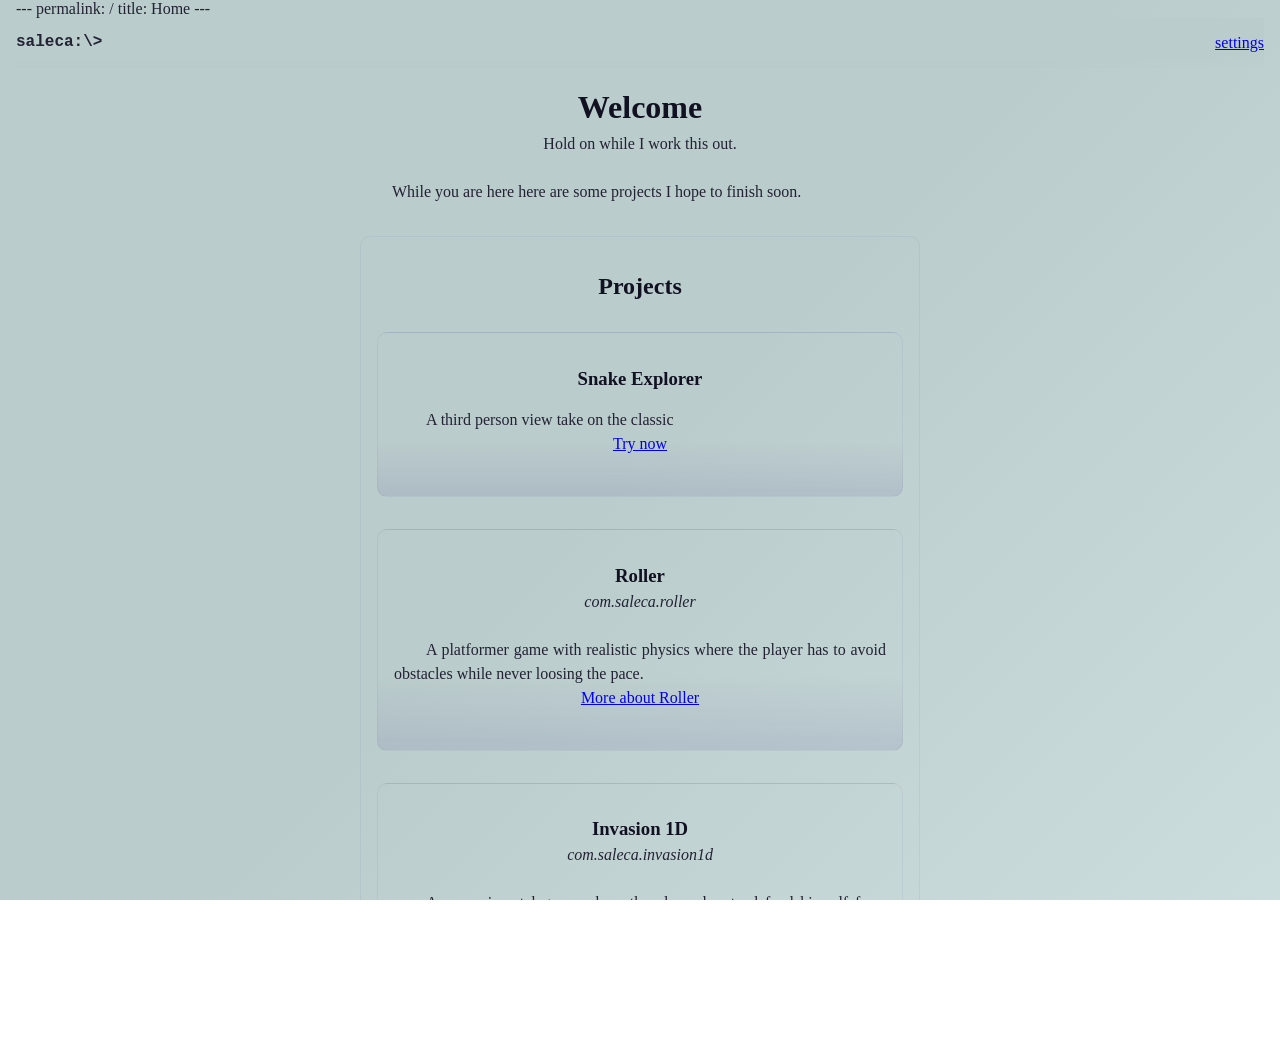
==== content/index.html @ d8980519 "removed console animation and changed pallete" ====
---
permalink: /
title: Home
---
<!DOCTYPE html>
<html lang="en">

<head>
    <meta charset="UTF-8">
    <meta name="viewport" content="width=device-width, initial-scale=1.0">
    <title>{{ page.title }}</title>
    <script src="/js/init-theme.js"></script>
    <link rel="stylesheet" type="text/css" href="/css/main.css">
    <script src="/js/load-manager.js" defer></script>
</head>

<body>
    <main>
        <div class="en">
            <h1>Welcome</h1>
            <p class="focus">Hold on while I work this out.</p>
            <p>While you are here here are some projects I hope to finish soon.</p>

            <section>
                <h2>Projects</h2>
                <section>
                    <h3>Snake Explorer</h3>
                    <p>A third person view take on the classic</p>
                    <p class="focus"><a href="snake-explorer">Try now</a></p>
                </section>

                <section>
                    <h3>Roller</h3>
                    <p class="focus"><i>com.saleca.roller</i></p>
                    <p>A platformer game with realistic physics where the player has to avoid obstacles while never
                        loosing the pace.</p>
                    <p class="focus"><a href="roller">More about Roller</a></p>
                </section>

                <section>
                    <h3>Invasion 1D</h3>
                    <p class="focus"><i>com.saleca.invasion1d</i></p>
                    <p>An experimental game where the player has to defend himself from enemies in a single dimention
                        with limited resources.</p>
                    <p class="focus"><a href="invasion1d">More about Invasion 1D</a></p>
                </section>
            </section>
        </div>

        <div class="pt">
            <h1>Bem vindo</h1>
            <p class="focus">Calma, ainda tou a trabalhar nisto.</p>

            <section>
                <h2>Projectos</h2>

                <section>
                    <h3>Snake Explorer</h3>
                    <p>Snake em 3D</p>
                    <p class="focus">Experimenta <a href="snake-explorer">aqui</a></p>
                </section>

                <section>
                    <h3>Roller</h3>
                    <p class="focus"><i>com.saleca.roller</i></p>
                    <p class="focus"><a href="roller">Roller</a></p>
                </section>

                <section>
                    <h3>Invasion 1D</h3>
                    <p class="focus"><i>com.saleca.invasion1d</i></p>
                    <p class="focus"><a href="invasion1d">Invasion 1D</a></p>
                </section>
            </section>
        </div>
    </main>
</body>

</html>
---- css/main.css ----
:root {
    --dark: #112;
    --dark-secondary: #223;
    --dark-accent: #447;
    --dark-overlay: #4474;
    --dark-overlay-secondary: #4471;
    --dark-link: cornflowerblue;
    --dark-link-visited: mediumslateblue;

    --light: #bcc;
    --light-secondary: #cdd;
    --light-accent: #559;
    --light-overlay: #4494;
    --light-overlay-secondary: #5592;
    --light-link: #00e;
    --light-link-visited: #518;

    --foreground: var(--dark);
    --foreground-secondary: var(--dark-secondary);
    --foreground-accent: var(--dark-accent);
    --foreground-overlay: var(--dark-overlay);
    --foreground-overlay-secondary: var(--dark-overlay-secondary);

    --background: var(--light);
    --background-secondary: var(--light-secondary);
    --background-accent: var(--light-accent);
    --background-overlay: var(--light-overlay);
    --background-overlay-secondary: var(--light-overlay-secondary);

    --link: var(--light-link);
    --link-visited: var(--light-link-visited);
    --icon-foreground: var(--foreground-accent);

    --border-width: 1px;
    --border-radius: 5px;
    --border-radius-secondary: 10px;
    --scrollbar-width: 10px;

    --animation-time: .3s;
}

html:has(#dark:checked) {
    --foreground: var(--light);
    --foreground-secondary: var(--light-secondary);
    --foreground-accent: var(--light-accent);
    --foreground-overlay: var(--light-overlay);
    --foreground-overlay-secondary: var(--light-overlay-secondary);

    --background: var(--dark);
    --background-secondary: var(--dark-secondary);
    --background-accent: var(--dark-accent);
    --background-overlay: var(--dark-overlay);
    --background-overlay-secondary: var(--dark-overlay-secondary);

    --link: var(--dark-link);
    --link-visited: var(--dark-link-visited);
}

@media (prefers-color-scheme: dark) {
    html:has(#device:checked) {
        --foreground: var(--light);
        --foreground-secondary: var(--light-secondary);
        --foreground-accent: var(--light-accent);
        --background: var(--dark);
        --background-secondary: var(--dark-secondary);
        --background-accent: var(--dark-accent);
        --link: var(--dark-link);
        --link-visited: var(--dark-link-visited);
        --background-overlay: var(--dark-overlay);
        --background-overlay-secondary: var(--dark-overlay-secondary);
        --foreground-overlay: var(--light-overlay);
        --foreground-overlay-secondary: var(--light-overlay-secondary);

    }
}

* {
    box-sizing: border-box;
}

html {
    height: 100vh;
    overflow-x: hidden;

    transition:
        --foreground var(--animation-time),
        --foreground_secondary var(--animation-time),
        --foreground_secondary var(--animation-time),
        --background var(--animation-time),
        --background-secondary var(--animation-time),
        --link var(--animation-time),
        --link-visited var(--animation-time),
        --background-overlay var(--animation-time),
        --background-overlay-secondary var(--animation-time),
        --foreground-overlay var(--animation-time),
        --foreground-overlay-secondary var(--animation-time);
}

body {
    height: inherit;
    overflow-x: inherit;
    scroll-behavior: smooth;

    margin: 0;
    padding-left: 1em;
    padding-right: 1em;

    background-size: cover;
    background-attachment: scroll;
    background: linear-gradient(135deg, var(--background) 50%, var(--background-secondary));
    color: var(--foreground-secondary);
}


#page {
    height: 100%;
    display: flex;
    flex-direction: column;

    width: 100%;
    margin: 0 auto;

}

#resizable {
    flex-grow: 1;
}

header {
    background: linear-gradient(var(--background) 66%, transparent);
    color: var(--foreground);

    position: sticky;
    top: 0;
    z-index: 10;
    padding: 1em 0;
}

footer {
    flex-shrink: 0;
    align-self: center;
}

main,
footer {
    padding-bottom: 2em;
    min-width: 100%;
}

main {
    margin: 0 auto;
}

section {
    margin-top: 2em;
    padding: 1em;
    border: 1px solid var(--foreground-overlay-secondary);
    border-radius: var(--border-radius-secondary);
}

section>section {
    background: linear-gradient(0deg, var(--background-overlay-secondary), transparent 33%);
}

span {
    display: inline-block;
}

h1,
h2,
h3,
h4,
h5,
h6 {
    color: var(--foreground);
    text-align: center;
    text-wrap: balance;
}

p {
    margin: 0 auto;
    text-align: justify;
    text-indent: 4ch;
    hyphens: auto;
    line-height: 1.5em;
}

a {
    color: var(--link);
}

a:visited {
    color: var(--link-visited);
}

button {
    background-color: var(--background);
    color: var(--foreground-accent);
    border: 1px solid var(--foreground-accent);
    border-radius: var(--border-radius);
    padding: .5em;
    cursor: pointer;
}

button:hover {
    background-color: var(--background-secondary);

}

.details {
    hyphens: unset;
    text-align: left;
    padding: 1em 0;
    margin: 0;
    text-indent: unset;
}

.focus {
    hyphens: unset;
    text-indent: unset;
    text-align: center;
    margin-bottom: 1.5em;
}

/*focus after h*/
h1+.focus,
h2+.focus,
h3+.focus {
    margin-top: -1em;
}

/*button focus*/
button.focus {
    display: block;
    margin-left: auto;
    margin-right: auto;
}

hr {
    border-color: var(--foreground-overlay);
    margin: 0;
}

table {
    border-collapse: collapse;
    min-width: 100%;
    text-align: center;
}

td {
    padding: 10px;
    width: 50%;
    color: var(--foreground);
}

tr {
    border-bottom: solid var(--foreground-secondary);
}

tr:last-child {
    border-bottom: none;
}

td>* {
    margin: 0 auto;
}

.center-childs>* {
    margin: 0 auto;
}

.flex {
    display: flex;
}

.column {
    flex-direction: column;
}

.gap {
    gap: 10px;
}

.min-size {
    flex: .3;
}

.strech {
    justify-content: space-evenly;
}

.spread {
    justify-content: space-between;
}

.fill {
    flex-grow: 1;
}

.center-text {
    text-align: center;
}

#page-path {
    margin: 0;
    color: var(--foreground-secondary);
    font-family: 'Courier New', Courier, monospace;
    font-weight: bold;
    text-align: left;
    text-indent: unset;
    hyphens: none;
    word-break: break-all;
    line-height: 1em;

}

#page-path a {
    color: inherit !important;
    border-radius: var(--border-radius);
    padding: 2px 4px;
    text-decoration-line: underline;
    text-decoration-style: dotted;
    text-decoration-color: var(--foreground-accent);
    text-decoration-thickness: 1px;
}

#page-path a:hover {
    color: inherit;
    background-color: var(--background-secondary);
    text-decoration: none;
}

#page-path a:visited {
    color: inherit !important;
}

#unity-canvas {
    width: calc(100vw - 2em - var(--scrollbar-width));
    aspect-ratio: 1;
    margin-top: 1em;
    margin-left: auto;
    margin-right: auto;
    border-radius: 5px;
}

input[type=text],
input[type=email],
textarea {
    background-color: var(--background);
    color: var(--foreground);
    border-color: var(--foreground-accent);
    border-style: solid;
    border-radius: 5px;
    border-width: 1px;
}

input:autofill {
    /*a week's worth of delay*/
    transition-delay: 604800s;
}

textarea {
    resize: vertical;
    min-height: 100px;
    max-height: 40vh;
}

.success {
    color: green;
}

.error {
    color: red;
}

.icon-temp
{
    stroke: var(--foreground-accent);
    fill: var(--foreground-accent);/*--background*/
}

/*
.icon-temp:hover {
    
    fill: var(--background-secondary);
}
*/

.icon {
    fill: var(--background-secondary);
    stroke: var(--foreground-accent);
}

#state-form {
    display: flex;
    justify-content: space-between;
    padding-bottom: 1em;
    padding-top: 1em;
    margin: 0 auto;

    height: 60px;
    user-select: none;
}

.state label {
    padding: .25em;
    cursor: pointer;
    margin: 0;
    border-top: 1px solid var(--foreground-accent);
    border-bottom: 1px solid var(--foreground-accent);

    background-color: var(--background);
    color: var(--foreground-accent);
}

.state label:hover {
    background-color: var(--background-secondary);
}

#dark:checked~.state label[for="dark"],
#device:checked~.state label[for="device"],
#light:checked~.state label[for="light"],
#keys:checked~.state label[for="keys"],
#touch:checked~.state label[for="touch"],
#classic:checked~.state label[for="classic"],
#explorer:checked~.state label[for="explorer"],
#pt:checked~.state label[for="pt"],
#en:checked~.state label[for="en"] {
    background-color: var(--foreground-accent);
    color: var(--background);
}

.corners-left {
    border-radius: var(--border-radius) 0 0 var(--border-radius);
    border-left: 1px solid var(--foreground-accent);
}

.corners-center {
    border-radius: 0;
}

.corners-right {
    border-radius: 0 var(--border-radius) var(--border-radius) 0;

    border-right: 1px solid var(--foreground-accent);

}

.toogle-icon {
    height: 100%;
    aspect-ratio: 1;
    border-width: 1px;
    border-style: solid;
    border-radius: 100%;
    padding-top: 4px;
    border-color: var(--foreground-accent);

    display: flex;
    justify-content: center;

    &>* {
        height: 18px;
        width: 18px;
    }
}

.pt,
.en {
    display: none;
}

html[lang="pt"] .pt {
    display: inherit;
}

html[lang="en"] .en {
    display: inherit;
}

.touch-controls,
.keyboard-controls {
    width: fit-content;
    display: none;
}

html:has(#touch:checked) {
    .touch-controls {
        display: block;
    }
}

html:has(#keys:checked) {
    .keyboard-controls {
        display: block;
    }
}

.classic-mode,
.explorer-mode {
    width: fit-content;
    display: none;
}

html:has(#classic:checked) {
    .classic-mode {
        display: block;
    }

    tr.explorer-mode {
        border-bottom: none;
    }
}

html:has(#explorer:checked) {
    .explorer-mode {
        display: block;
    }

    tr.explorer-mode {
        display: table-row;

    }
}

@media (max-width: 400px) {
    .strech {
        flex-direction: column;
        gap: 10px;
    }
}

@media (min-width: 600px) {
    :root {
        --scrollbar-width: 15px;
    }

    #page {
        width: 100%;
    }



    main,
    footer {
        min-width: 70ch;
        width: 70ch;
        max-width: 70ch;
    }

    #unity-canvas {
        width: calc(min(96vh, 96vw) - 2em - var(--scrollbar-width));
        aspect-ratio: 1.6;
        position: relative;
        right: calc((min(100vh, 100vw) - 70ch) / 2 - 2em - var(--scrollbar-width));
    }
}

::-webkit-scrollbar {
    width: var(--scrollbar-width);
    background-color: transparent;
}

::-webkit-scrollbar-track {
    border-color: var(--foreground-secondary);
    border-width: var(--border-width);
    border-style: solid;
    border-radius: var(--border-radius);
    margin: 50px;
    box-shadow: inset 0 0 4px var(--foreground-overlay);
}

::-webkit-scrollbar-thumb {
    background: var(--background);
    border-color: var(--foreground-secondary);
    border-width: var(--border-width);
    border-style: solid;
    border-radius: var(--border-radius);
}

::-webkit-scrollbar-thumb:hover {
    background: var(--background-secondary);
}


@property --foreground {
    syntax: '<color>';
    initial-value: #000;
    inherits: true;
}

@property --foreground-secondary {
    syntax: '<color>';
    initial-value: #000;
    inherits: true;
}

@property --foreground-accent {
    syntax: '<color>';
    initial-value: #000;
    inherits: true;
}

@property --icon-foreground {
    syntax: '<color>';
    initial-value: #000;
    inherits: true;
}

@property --background {
    syntax: '<color>';
    initial-value: #000;
    inherits: true;
}

@property --background-secondary {
    syntax: '<color>';
    initial-value: #000;
    inherits: true;
}

@property --background-accent {
    syntax: '<color>';
    initial-value: #000;
    inherits: true;
}

@property --foreground-overlay {
    syntax: '<color>';
    initial-value: #000;
    inherits: true;
}

@property --foreground-overlay-secondary {
    syntax: '<color>';
    initial-value: #000;
    inherits: true;
}

@property --background-overlay {
    syntax: '<color>';
    initial-value: #000;
    inherits: true;
}

@property --background-overlay-secondary {
    syntax: '<color>';
    initial-value: #000;
    inherits: true;
}

@property --link {
    syntax: '<color>';
    initial-value: #000;
    inherits: true;
}

@property --link-visited {
    syntax: '<color>';
    initial-value: #000;
    inherits: true;
}
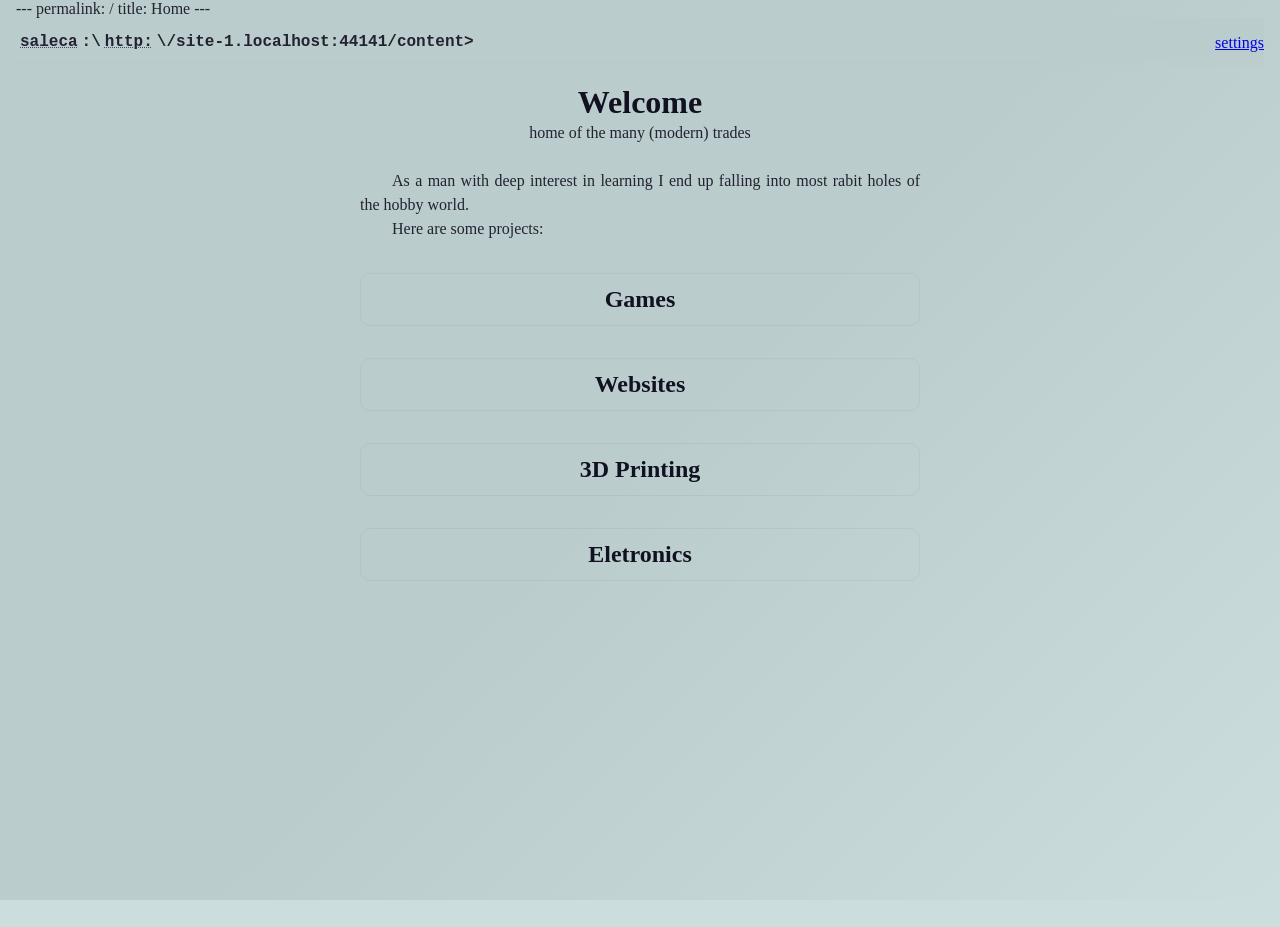
==== commit 3515b461: "updated content" ====
--- a/content/index.html
+++ b/content/index.html
@@ -18,11 +18,13 @@
     <main>
         <div class="en">
             <h1>Welcome</h1>
-            <p class="focus">Hold on while I work this out.</p>
-            <p>While you are here here are some projects I hope to finish soon.</p>
-
-            <section>
-                <h2>Projects</h2>
+            <p class="focus">home of the many (modern) trades</p>
+            <p>As a man with deep interest in learning I end up falling into most rabit holes of the hobby world.</p>
+            <p>Here are some projects:</p>
+            <details>
+                <summary>
+                    <h2>Games</h2>
+                </summary>
                 <section>
                     <h3>Snake Explorer</h3>
                     <p>A third person view take on the classic</p>
@@ -44,15 +46,48 @@
                         with limited resources.</p>
                     <p class="focus"><a href="invasion1d">More about Invasion 1D</a></p>
                 </section>
-            </section>
+            </details>
+            <details>
+                <summary>
+                    <h2>Websites</h2>
+                </summary>
+                <section>
+                    <h3>3D Printing Service</h3>
+                    <p>A website with gallery and editor to configure parts to order</p>
+                    <p class="focus"><a>place-holder</a></p>
+                </section>
+            </details>
+
+            <details>
+                <summary>
+                    <h2>3D Printing</h2>
+                </summary>
+                <section>
+                    <h3>Flower Pots</h3>
+                    <p>some my current favorite flower pot designs</p>
+                    <img>image here</img>
+                    <p class="focus"><a>Gallery</a></p>
+                </section>
+            </details>
+
+            <details>
+                <summary>
+                    <h2>Eletronics</h2>
+                </summary>
+                <section>
+                    <h3>RGB ring</h3>
+                    <p>A RGB ring to provide real feedback for digital rotary encoders.</p>
+                    <p class="focus"><a>see more</a></p>
+                </section>
+            </details>
         </div>
 
         <div class="pt">
             <h1>Bem vindo</h1>
-            <p class="focus">Calma, ainda tou a trabalhar nisto.</p>
+            <p class="focus">local dos varios oficios (modernos)</p>
 
             <section>
-                <h2>Projectos</h2>
+                <h2>Jogos</h2>
 
                 <section>
                     <h3>Snake Explorer</h3>
--- a/css/main.css
+++ b/css/main.css
@@ -79,8 +79,10 @@
 }
 
 html {
-    height: 100vh;
+    height: 100dvh;
     overflow-x: hidden;
+
+    background-color: var(--background-secondary);
 
     transition:
         --foreground var(--animation-time),
@@ -113,7 +115,7 @@
 
 
 #page {
-    height: 100%;
+    height: 101%;
     display: flex;
     flex-direction: column;
 
@@ -149,6 +151,36 @@
 
 main {
     margin: 0 auto;
+}
+
+details {
+    margin-top: 2em;
+    border: 1px solid var(--foreground-overlay-secondary);
+    border-radius: var(--border-radius-secondary);
+}
+
+details:not([open]):hover {
+    background-color: var(--background-secondary);
+    cursor: pointer;
+
+}
+
+details>* {
+    margin: 1em;
+}
+
+details>summary {
+    margin: 0;
+    border-radius: var(--border-radius-secondary) var(--border-radius-secondary) 0 0;
+}
+
+summary {
+    list-style: none;
+    cursor: pointer;
+}
+
+summary:hover {
+    background: linear-gradient(var(--background-secondary), transparent);
 }
 
 section {
@@ -156,9 +188,6 @@
     padding: 1em;
     border: 1px solid var(--foreground-overlay-secondary);
     border-radius: var(--border-radius-secondary);
-}
-
-section>section {
     background: linear-gradient(0deg, var(--background-overlay-secondary), transparent 33%);
 }
 
@@ -175,6 +204,8 @@
     color: var(--foreground);
     text-align: center;
     text-wrap: balance;
+    margin: 0;
+    padding: .5em;
 }
 
 p {
@@ -373,10 +404,10 @@
     color: red;
 }
 
-.icon-temp
-{
-    stroke: var(--foreground-accent);
-    fill: var(--foreground-accent);/*--background*/
+.icon-temp {
+    /*stroke: var(--foreground-accent);*/
+    fill: var(--foreground-accent);
+    /*--background*/
 }
 
 /*
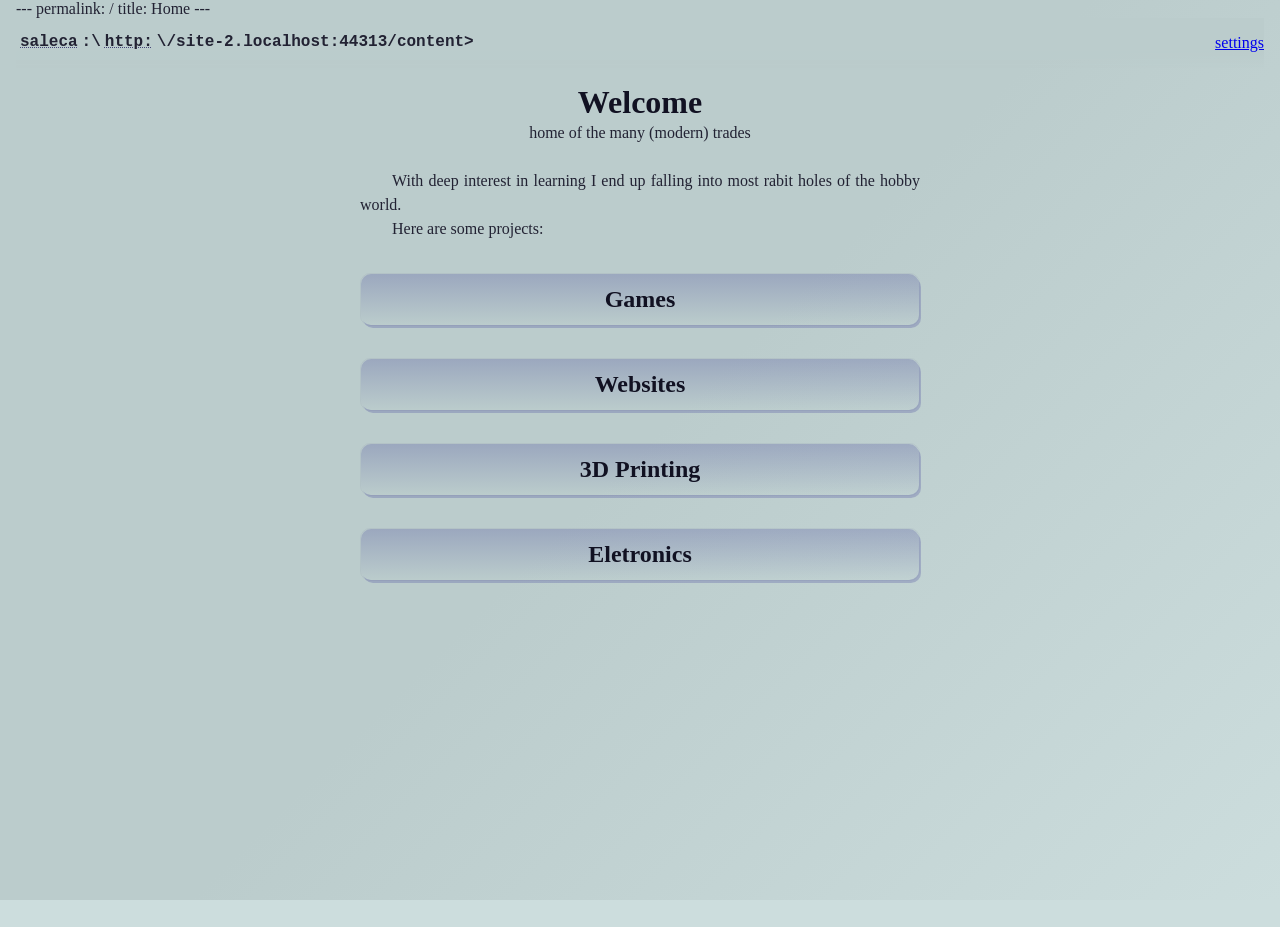
==== commit c990c382: "content update" ====
--- a/content/index.html
+++ b/content/index.html
@@ -19,7 +19,7 @@
         <div class="en">
             <h1>Welcome</h1>
             <p class="focus">home of the many (modern) trades</p>
-            <p>As a man with deep interest in learning I end up falling into most rabit holes of the hobby world.</p>
+            <p>With deep interest in learning I end up falling into most rabit holes of the hobby world.</p>
             <p>Here are some projects:</p>
             <details>
                 <summary>
@@ -65,7 +65,16 @@
                 <section>
                     <h3>Flower Pots</h3>
                     <p>some my current favorite flower pot designs</p>
-                    <img>image here</img>
+                    <div class="carousel">
+                        <img class="carousel-card" src="https://picsum.photos/id/110/300/200" alt="Photo 1">
+                        <img class="carousel-card" src="https://picsum.photos/id/111/300/200" alt="Photo 2">
+                        <img class="carousel-card" src="https://picsum.photos/id/112/300/200" alt="Photo 3">
+                        <img class="carousel-card" src="https://picsum.photos/id/113/300/200" alt="Photo 4">
+                        <img class="carousel-card" src="https://picsum.photos/id/114/300/200" alt="Photo 5">
+                        <img class="carousel-card" src="https://picsum.photos/id/115/300/200" alt="Photo 6">
+                        <img class="carousel-card" src="https://picsum.photos/id/116/300/200" alt="Photo 7">
+                        <img class="carousel-card" src="https://picsum.photos/id/117/300/200" alt="Photo 8">
+                    </div>
                     <p class="focus"><a>Gallery</a></p>
                 </section>
             </details>
@@ -77,36 +86,87 @@
                 <section>
                     <h3>RGB ring</h3>
                     <p>A RGB ring to provide real feedback for digital rotary encoders.</p>
+                    <img src="https://picsum.photos/id/10/300/200" alt="img">
                     <p class="focus"><a>see more</a></p>
                 </section>
             </details>
         </div>
 
         <div class="pt">
-            <h1>Bem vindo</h1>
+            <h1>Bem Vindo</h1>
             <p class="focus">local dos varios oficios (modernos)</p>
-
-            <section>
-                <h2>Jogos</h2>
-
+            <p>bla bla</p>
+            <p>Aqui estao alguns projectos:</p>
+            <details>
+                <summary>
+                    <h2>Jogos</h2>
+                </summary>
                 <section>
                     <h3>Snake Explorer</h3>
-                    <p>Snake em 3D</p>
-                    <p class="focus">Experimenta <a href="snake-explorer">aqui</a></p>
+                    <p>Snake na terceira pessoa</p>
+                    <p class="focus"><a href="snake-explorer">Experimenta</a></p>
                 </section>
+                <!--
+                <section>
+                <h3>Roller</h3>
+                <p class="focus"><i>com.saleca.roller</i></p>
+                <p>A platformer game with realistic physics where the player has to avoid obstacles while never
+                    loosing the pace.</p>
+                    <p class="focus"><a href="roller">More about Roller</a></p>
+                </section>
+                
+                <section>
+                <h3>Invasion 1D</h3>
+                <p class="focus"><i>com.saleca.invasion1d</i></p>
+                <p>An experimental game where the player has to defend himself from enemies in a single dimention
+                    with limited resources.</p>
+                    <p class="focus"><a href="invasion1d">More about Invasion 1D</a></p>
+                </section>
+                -->
+            </details>
+            <details>
+                <summary>
+                    <h2>Websites</h2>
+                </summary>
+                <section>
+                    <h3>Serviço de impressão 3D</h3>
+                    <p>Um website com galeria e editor para configurar peças a ordem</p>
+                    <p class="focus"><a>link</a></p>
+                </section>
+            </details>
 
+            <details>
+                <summary>
+                    <h2>Impressão 3D</h2>
+                </summary>
                 <section>
-                    <h3>Roller</h3>
-                    <p class="focus"><i>com.saleca.roller</i></p>
-                    <p class="focus"><a href="roller">Roller</a></p>
+                    <h3>Vasos</h3>
+                    <p>Alguns dos meus designs preferidos</p>
+                    <div class="carousel">
+                        <img class="carousel-card" src="https://picsum.photos/id/110/300/200" alt="Photo 1">
+                        <img class="carousel-card" src="https://picsum.photos/id/111/300/200" alt="Photo 2">
+                        <img class="carousel-card" src="https://picsum.photos/id/112/300/200" alt="Photo 3">
+                        <img class="carousel-card" src="https://picsum.photos/id/113/300/200" alt="Photo 4">
+                        <img class="carousel-card" src="https://picsum.photos/id/114/300/200" alt="Photo 5">
+                        <img class="carousel-card" src="https://picsum.photos/id/115/300/200" alt="Photo 6">
+                        <img class="carousel-card" src="https://picsum.photos/id/116/300/200" alt="Photo 7">
+                        <img class="carousel-card" src="https://picsum.photos/id/117/300/200" alt="Photo 8">
+                    </div>
+                    <p class="focus"><a>Galeria</a></p>
                 </section>
+            </details>
 
+            <details>
+                <summary>
+                    <h2>Eletronica</h2>
+                </summary>
                 <section>
-                    <h3>Invasion 1D</h3>
-                    <p class="focus"><i>com.saleca.invasion1d</i></p>
-                    <p class="focus"><a href="invasion1d">Invasion 1D</a></p>
+                    <h3>Anel RGB</h3>
+                    <p>Um anel RGB para gerar feedback visual para digital rotary encoder.</p>
+                    <img src="https://picsum.photos/id/10/300/200" alt="img">
+                    <p class="focus"><a>ver mais</a></p>
                 </section>
-            </section>
+            </details>
         </div>
     </main>
 </body>
--- a/css/main.css
+++ b/css/main.css
@@ -159,29 +159,25 @@
     border-radius: var(--border-radius-secondary);
 }
 
-details:not([open]):hover {
-    background-color: var(--background-secondary);
-    cursor: pointer;
-
-}
-
 details>* {
     margin: 1em;
-}
-
-details>summary {
-    margin: 0;
-    border-radius: var(--border-radius-secondary) var(--border-radius-secondary) 0 0;
 }
 
 summary {
     list-style: none;
     cursor: pointer;
-}
-
+    margin: 0;
+    border-radius: var(--border-radius-secondary);
+    background: linear-gradient(var(--background-overlay), transparent);
+
+}
+
+/*
 summary:hover {
-    background: linear-gradient(var(--background-secondary), transparent);
-}
+    background-color: var(--background-secondary);
+
+}
+*/
 
 section {
     margin-top: 2em;
@@ -189,6 +185,26 @@
     border: 1px solid var(--foreground-overlay-secondary);
     border-radius: var(--border-radius-secondary);
     background: linear-gradient(0deg, var(--background-overlay-secondary), transparent 33%);
+}
+
+.carousel {
+    display: flex;
+    gap: 1em;
+    overflow-x: auto;
+    scroll-snap-type: x mandatory;
+    padding: 1em calc(50% - 150px);
+}
+
+.carousel-card {
+    flex-shrink: 0;
+    overflow: hidden;
+    scroll-snap-align: center;
+}
+
+img {
+    display: block;
+    margin: 1em auto;
+    border-radius: var(--border-radius-secondary);
 }
 
 span {
@@ -233,11 +249,14 @@
     cursor: pointer;
 }
 
+/*
 button:hover {
     background-color: var(--background-secondary);
 
 }
-
+*/
+
+/* maybe left over??? to check
 .details {
     hyphens: unset;
     text-align: left;
@@ -245,6 +264,7 @@
     margin: 0;
     text-indent: unset;
 }
+    */
 
 .focus {
     hyphens: unset;
@@ -263,6 +283,7 @@
 /*button focus*/
 button.focus {
     display: block;
+    margin-top: .5em;
     margin-left: auto;
     margin-right: auto;
 }
@@ -444,9 +465,11 @@
     color: var(--foreground-accent);
 }
 
+/*
 .state label:hover {
     background-color: var(--background-secondary);
 }
+*/
 
 #dark:checked~.state label[for="dark"],
 #device:checked~.state label[for="device"],
@@ -461,6 +484,38 @@
     color: var(--background);
 }
 
+.icon-temp {
+    filter: drop-shadow(2px 3px 0 var(--background-overlay));
+    transition: transform .3s ease;
+}
+
+.icon-temp:active {
+    filter: drop-shadow(1px 1px 0 var(--background-overlay));
+    transform: translateY(1px);
+}
+
+.state label,
+summary,
+button {
+    box-shadow: 2px 3px 0 var(--background-overlay);
+    transition: transform .3s ease;
+}
+
+button:active,
+summary:active,
+#dark:checked~.state label[for="dark"],
+#device:checked~.state label[for="device"],
+#light:checked~.state label[for="light"],
+#keys:checked~.state label[for="keys"],
+#touch:checked~.state label[for="touch"],
+#classic:checked~.state label[for="classic"],
+#explorer:checked~.state label[for="explorer"],
+#pt:checked~.state label[for="pt"],
+#en:checked~.state label[for="en"] {
+    box-shadow: 1px 1px 0 var(--background-overlay);
+    transform: translateY(1px);
+}
+
 .corners-left {
     border-radius: var(--border-radius) 0 0 var(--border-radius);
     border-left: 1px solid var(--foreground-accent);
@@ -592,7 +647,7 @@
 }
 
 ::-webkit-scrollbar-track {
-    border-color: var(--foreground-secondary);
+    border-color: var(--foreground-overlay-secondary);
     border-width: var(--border-width);
     border-style: solid;
     border-radius: var(--border-radius);
@@ -602,7 +657,7 @@
 
 ::-webkit-scrollbar-thumb {
     background: var(--background);
-    border-color: var(--foreground-secondary);
+    border-color: var(--foreground-accent);
     border-width: var(--border-width);
     border-style: solid;
     border-radius: var(--border-radius);
